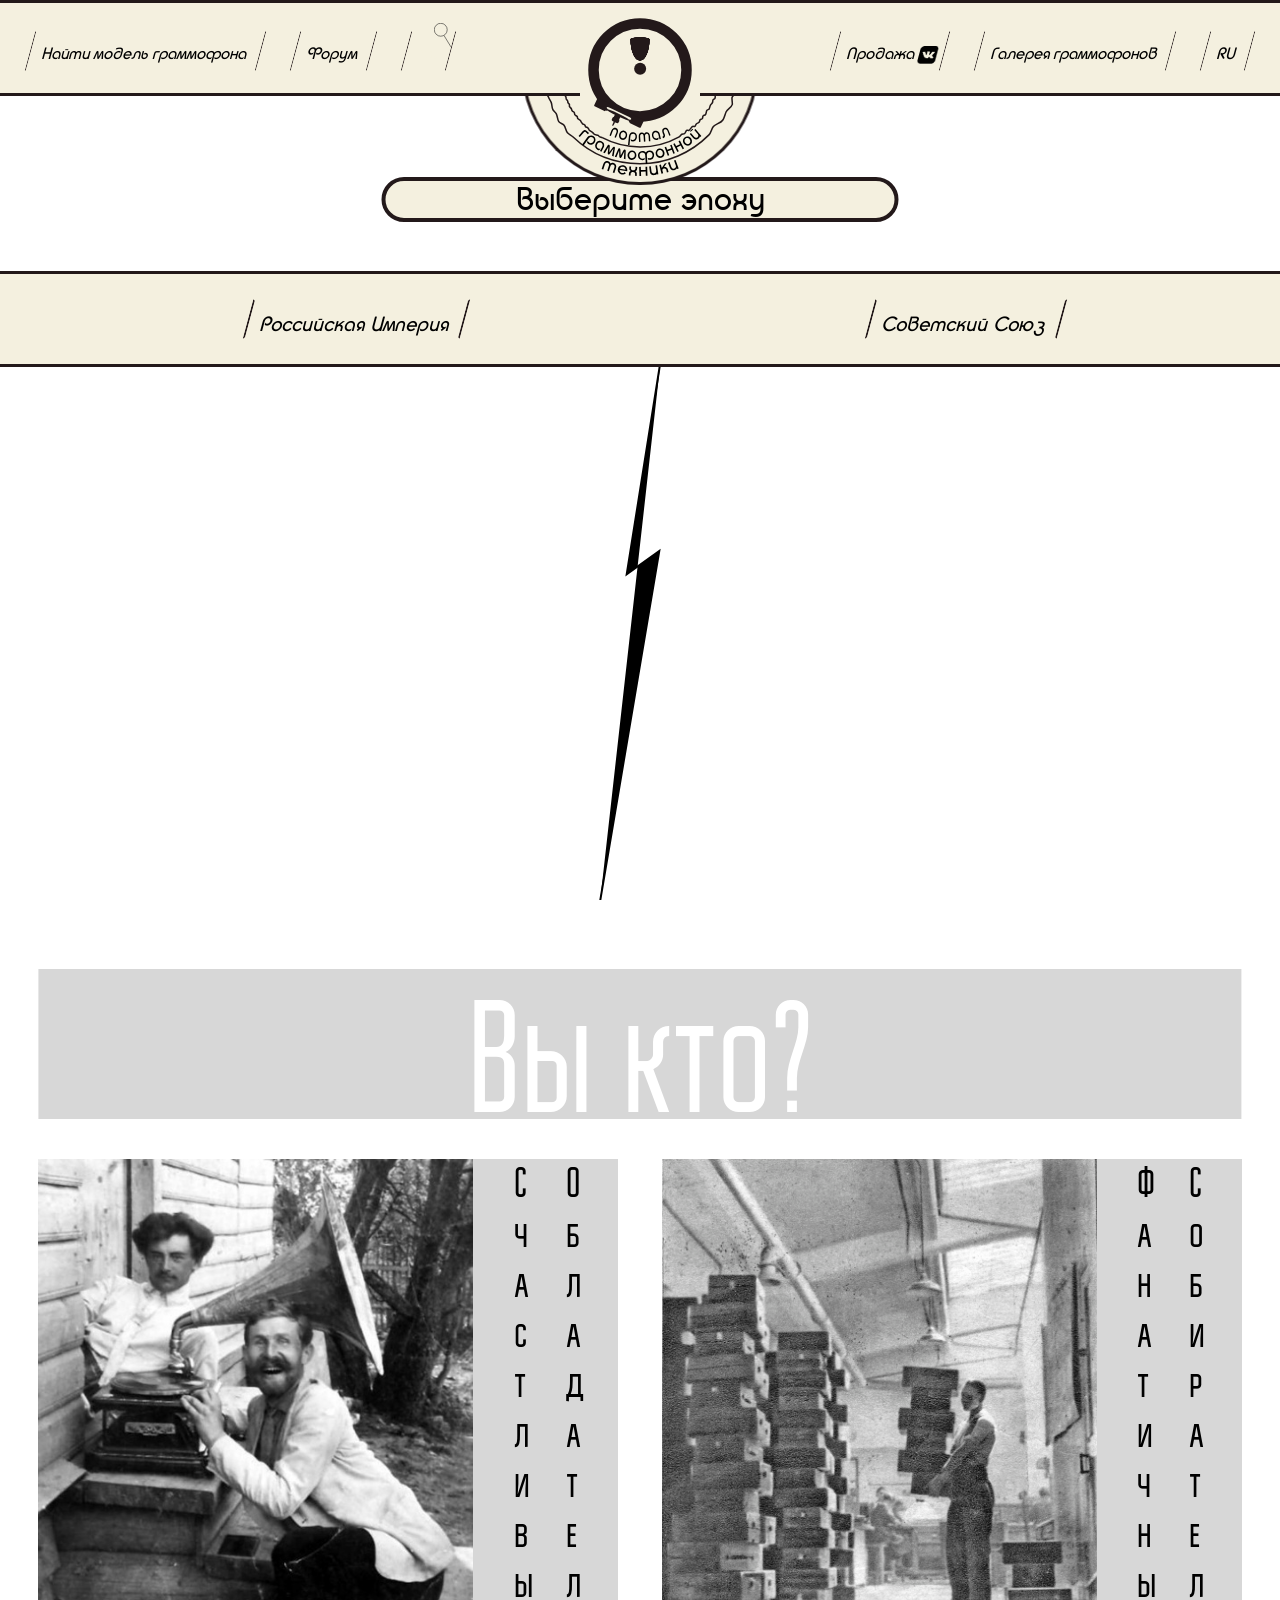
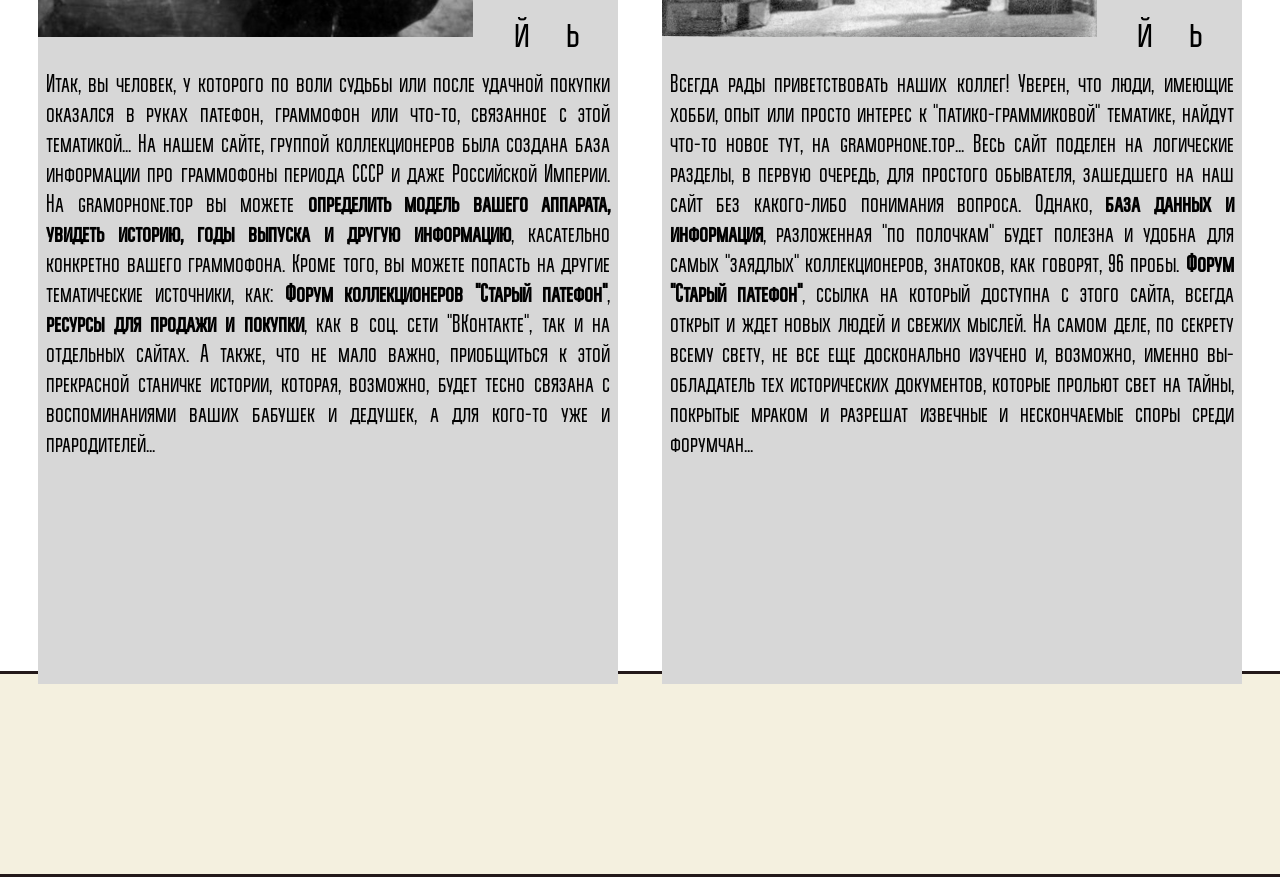
==== index.html @ 4c05b598 "Rename siteindex.html to index.html" ====
<!DOCTYPE html>
<html lang="en">

<head>
    <link rel="stylesheet" href="sitestyle.css">
    <link rel="stylesheet" href="css/lightslider.css" />
    <meta charset="UTF-8">
    <meta name="google" value="notranslate">
    <title>gramophone.top</title>
    <script src="https://ajax.googleapis.com/ajax/libs/jquery/1.11.0/jquery.min.js"></script>
    <script src="js/lightslider.js"></script>
    <script src="js/script.js"></script>

</head>

<body>
    <header>
        <!--	Хеадэр (блок с кнопками)-->
        <div class="header">
            <img class="nadpis" src="img/text.svg" alt="">
            <p class="buttons1">
                <button class="btn trans">Найти модель граммофона</button>
                <button class="btn trans" onclick="window.location='http://oldpatefon.profiforum.ru'">Форум</button>
                <button class="btn trans nada">Ъъ <img src="img/loopa.svg" class="loopa" alt=""></button>
            </p>
            <p class="buttons2">
                <button class="btn trans" onclick="window.location='https://vk.com/patefon_grammofon'">Продажа <img src="img/vk-com.png" class="vk" alt=""> </button>
                <button class="btn trans">Галерея граммофонов</button>
                <button class="btn trans lang">RU</button>
            </p>
            <!--logogo (блок элементов анимации мембраны в хеадэре)		-->
            <div class="logogo">
                <div class="q"></div>
                <div class="w"></div>
                <div class="e"></div>
                <div class="r"></div>
                <div class="t"></div>
                <div class="y"></div>
                <div class="u"></div>
                <div class="ushki1"></div>
                <div class="ushki2"></div>
                <div class="space"></div>
                <div class="povod1"></div>
                <div class="povod2"></div>
                <div class="povod3"></div>
                <div class="needle"></div>
                <div class="vint1"></div>
                <div class="vint2"></div>
                <div class="center"></div>
                <div class="border"></div>
            </div>

            <div class="half-circle">
            </div>
            <div class="spaceq">
            </div>
            <div class="spacew">
            </div>
            <div class="spacee">
            </div>

        </div>
    </header>
    <!--Слайдер-->
    <div class="slider">
        <ul id="lightSlider">
            <li>
                <div class="myslide">
                    <img class="fotka" src="img/boy.jpg" alt="">
                </div>
            </li>
            <li>
                <div class="myslide">
                    <img class="fotka" src="img/workers.jpg" alt="">
                </div>
            </li>
            <li>
                <div class="myslide">
                    <img class="fotka" src="img/guys.jpg" alt="">
                </div>
            </li>

            <li>
                <div class="myslide">
                    <img class="fotka" src="img/soldiers.jpg" alt="">
                </div>
            </li>
            <!--  <li>
            <div class="myslide">
              <img class="fotka" src="" alt="">
            </div>  
          </li> -->
        </ul>
    </div>
    <!--epoha (блок выбора РИЯ или СССР)-->
    <div class="epoha">Выберите эпоху</div>

    <p class="panel">
        <div class="fon"></div>
        <button class="btn vremya ria">Российская Империя</button>
        <img src="img/ruea.svg" alt="" class="rusempire">
        <img src="img/ruempb.svg" alt="" class="rusafter">
        <button class="btn vremya ussr">Советский Союз</button>
        <img src="img/ussr.svg" alt="" class="ussrussia">
        <img src="img/ussrarr.svg" alt="" class="ussserp">
    </p>
    <img class="vubor" src="img/choise.jpg" alt="">
    <img src="img/lightning.svg" alt="" class="light">

    <div class="who">Вы кто?</div>
    <span class="lub">
        <img src="img/lubitel.jpg" alt="" class="lover">
        <div class="tx">
            О б л а д а т е л ь
        </div>
        <div class="tx">
            С ч а с т л и в ы й
        </div>
        <span class="info">
            Итак, вы человек, у которого по воли судьбы или после удачной покупки оказался в руках патефон, граммофон или что-то, связанное с этой тематикой... На нашем сайте, группой коллекционеров была создана база информации про граммофоны периода СССР и даже Российской Империи. На gramophone.top вы можете <b>определить модель вашего аппарата, увидеть историю, годы выпуска и другую информацию</b>, касательно конкретно вашего граммофона. Кроме того, вы можете попасть на другие тематические источники, как: <b>Форум коллекционеров "Старый патефон"</b>, <b>ресурсы для продажи и покупки</b>, как в соц. сети "ВКонтакте", так и на отдельных сайтах. А также, что не мало важно, приобщиться к этой прекрасной станичке истории, которая, возможно, будет тесно связана с воспоминаниями ваших бабушек и дедушек, а для кого-то уже и прародителей...
        </span>
    </span>
    <span class="col">
        <img src="img/collectioner.jpg" alt="" class="colec">
        <div class="tx">
            С о б и р а т е л ь
        </div>
        <div class="tx">
            Ф а н а т и ч н ы й
        </div>
        <span class="info">
            Всегда рады приветствовать наших коллег! Уверен, что люди, имеющие хобби, опыт или просто интерес к "патико-граммиковой" тематике, найдут что-то новое тут, на gramophone.top... Весь сайт поделен на логические разделы, в первую очередь, для простого обывателя, зашедшего на наш сайт без какого-либо понимания вопроса. Однако, <b>база данных и информация</b>, разложенная "по полочкам" будет полезна и удобна для самых "заядлых" коллекционеров, знатоков, как говорят, 96 пробы. <b>Форум "Старый патефон"</b>, ссылка на который доступна с этого сайта, всегда открыт и ждет новых людей и свежих мыслей. На самом деле, по секрету всему свету, не все еще досконально изучено и, возможно, именно вы-обладатель тех исторических документов, которые прольют свет на тайны, покрытые мраком и разрешат извечные и нескончаемые споры среди форумчан...
        </span>
    </span>
    <div class="footer"></div>

</html>
---- sitestyle.css ----
/*#64847B*/
@font-face {
    font-family: taurus;
    src: url("fonts/8299.ttf") format("truetype");
    font-style: normal;
    font-weight: normal;
}

@font-face {
    font-family: bravo;
    src: url("fonts/bravosc.otf") format("truetype");
    font-style: normal;
    font-weight: normal;
}

* header * {
    position: absolute;
    margin: 0;
    padding: 0;
    outline: 0 !important;
}

body {
    margin: 0;
    padding: 0;
    height: auto;
    box-sizing: content-box;
}

/*Слайдер*/
#lightSlider {
    margin-top: 0px;
}

.fotka {
    width: 100%;
}

/*Хеадэр*/
.header {
    height: 90px;
    width: 100%;
    background-color: #F4F0DF;
    border-top: 3px solid #23191A;
    border-bottom: 3px solid #23191A;
    position: relative;
    z-index: 3000;
}

.logogo {
    top: 210px;
    left: 50%;
    z-index: 9;
    -webkit-transform: scale(0.15) translateY(-1194px);
    transform: scale(0.15) translateY(-1194px);
}

/*Запасной вариант стилей logogo с применением zoom. В данный момент zoom не поддерживается в некоторых актуальных и релевантных браузерах*/
/*.logogo{
	zoom:0.15;	
	top: 210px;
    left: 50%;
	z-index: 9;
	-webkit-transform: translateX(-50%);
	        transform: translateX(-50%);	
}*/
.line {
    width: 100%;
    height: 1px;
    background-color: #CECBC0;
    margin-top: 60px;
}

.buttons {
    margin-left: 40%;
    display: inline-block;
    position: relative;
}

.half-circle {
    width: 231px;
    height: 115px;
    top: 63.5px;
    left: 50%;
    -webkit-transform: rotate(180deg) translateX(50%);
    transform: rotate(180deg) translateX(50%);
    background-color: #F4F0DF;
    border-top-left-radius: 180px;
    border-top-right-radius: 180px;
    border: 3px solid #23191A;
    border-bottom: 0;
    z-index: 1;
}

.spacew {
    height: 3px;
    width: 100%;
    top: 90px;
    left: 50%;
    background-color: #23191A;
    -webkit-transform: translateX(-50%);
    transform: translateX(-50%);
    z-index: 5;
}

.spaceq {
    height: 87px;
    width: 250px;
    top: 3px;
    left: 50%;
    background-color: #F4F0DF;
    -webkit-transform: translateX(-50%);
    transform: translateX(-50%);
    z-index: 7;
}

.spacee {
    height: 101px;
    width: 120px;
    top: 3px;
    left: 50%;
    background-color: #F4F0DF;
    -webkit-transform: translateX(-50%);
    transform: translateX(-50%);
    z-index: 8;
}

.nadpis {
    margin-left: 50%;
    -webkit-transform: translateX(-50%);
    transform: translateX(-50%);
    width: 1300px;
    top: 6px;
    z-index: 6;
    pointer-events: none;
}

/*Кнопки*/
.btn {
    font-family: taurus;
    font-size: 12pt;
    position: relative;
    display: inline-block;
    height: 40px;
    margin-top: 28px;
    margin-left: 30px;
    background-color: transparent;
    border-radius: 1px;
    border: 1px solid;
    border-bottom-color: #F4F0DF;
    border-top-color: #F4F0DF;
    border-right-color: #23191A;
    border-left-color: #23191A;
    -webkit-transform: skew(-15deg);
    transform: skew(-15deg);
    padding: 12px;
    z-index: 20;
    cursor: pointer;
    transition: all 400ms cubic-bezier(0.77, 0, 0.175, 1);
}

.btn:hover {
    border-right-color: #F4F0DF;
    border-left-color: #F4F0DF;
}

.btn:before,
.btn:after {
    content: '';
    position: absolute;
    transition: inherit;
}

.btn:before {
    top: 0;
    left: 50%;
    height: 100%;
    width: 0;
    border: 1px solid #23191A;
    border-left: 0;
    border-right: 0;
}

.btn:hover:before {
    left: 0;
    width: 100%;
}

.buttons2 {
    position: absolute;
    right: 0;
    margin-right: 30px;
}

.vk {
    height: 18px;
    width: 18px;
    vertical-align: middle;
    position: relative;
    margin-left: 0px;
    margin-right: -6px;
}

.loopa {
    height: 24px;
    width: 18px;
    -webkit-transform: skew(15deg) translateX(-5.5px) translateY(-12px);
    transform: skew(15deg) translateX(-5.5px) translateY(-12px);
    margin-top: -9px;
}

.nada {
    color: #F4F0DF;
}

/*Выбор эпохи*/
.fon {
    pointer-events: none;
    position: absolute;
    margin-top: -6px;
    width: 100%;
    height: 90px;
    background-color: #F4F0DF;
    border-top: 3px solid #23191A;
    border-bottom: 3px solid #23191A;
}

.vremya {
    position: absolute;
    margin-top: 22px;
    font-size: 15pt;
    border: 2px solid;
    border-bottom-color: #F4F0DF;
    border-top-color: #F4F0DF;
    border-right-color: #23191A;
    border-left-color: #23191A;
}

.vremya:before {
    top: 0;
    left: 50%;
    height: 100%;
    width: 0;
    border: 2px solid #23191A;
    border-left: 0;
    border-right: 0;
}

.panel {
    margin-top: 140px;
}

.ria {
    left: 17%;
    float: left;
}

.ria:hover ~ .rusempire {
    opacity: 1;
}

.ria:hover ~ .rusafter {
    transition-delay: 0.6s;
    opacity: 1;
    filter: brightness(110%) ease-in-out;
}

.ussr:hover ~ .ussrussia {
    opacity: 1;
}

.ussr:hover ~ .ussserp {
    transition-delay: 0.6s;
    opacity: 1;
}

.ussr {
    float: right;
    right: 17%;
}

.rusempire {
    pointer-events: none;
    transition: 0.3s ease-in-out;
    margin-left: -2px;
    margin-right: auto;
    width: 51.7%;
    position: absolute;
    opacity: 0;
    z-index: 10;
    margin-top: 90px;
}

.rusafter {
    pointer-events: none;
    transition: 0.6s ease-in-out;
    margin-left: -4px;
    margin-right: auto;
    width: 51.7%;
    position: absolute;
    opacity: 0;
    z-index: 20;
    margin-top: 90px;
    filter: brightness(100%);
}

.ussrussia {
    pointer-events: none;
    transition: 0.3s ease-in-out;
    float: right;
    margin-left: auto;
    width: 53.2%;
    position: relative;
    opacity: 0;
    z-index: 10;
    margin-top: 90px;
}

.ussserp {
    pointer-events: none;
    transition: 0.6s ease-in-out;
    float: right;
    right: 4.2px;
    margin-left: auto;
    width: 53.2%;
    position: relative;
    opacity: 0;
    z-index: 20;
    margin-top: -41.7%;
}

.epoha {
    position: absolute;
    margin-top: 40px;
    border: 4px solid #23191A;
    border-radius: 50px;
    padding-left: 130px;
    padding-right: 130px;
    font-family: taurus;
    font-size: 24pt;
    background-color: #F4F0DF;
    left: 50%;
    -webkit-transform: translateX(-50%);
    transform: translateX(-50%);
}

.vubor {
    pointer-events: none;
    margin-top: 90px;
    width: 100%;
    position: absolute;
}

.light {
    pointer-events: none;
    z-index: 100;
    margin-top: 90px;
    position: absolute;
    width: 100%;
}

/*Текстовый блок (Вы кто?)*/
.who {
    z-index: 1;
    margin-top: 65%;
    color: white;
    font-family: bravo;
    font-size: 120pt;
    text-align: center !important;
    left: 50%;
    background: #D7D7D7;
    height: 150px;
    width: 94%;
    position: relative;
    -webkit-transform: translateX(-50%);
    transform: translateX(-50%);
}

.lub {
    background: #D7D7D7;
    height: 125%;
    width: 45.3%;
    position: absolute;
    margin-top: 40px;
    margin-left: 3%;
    z-index: 1;
}

.col {
    margin-left: auto;
    float: right;
    background: #D7D7D7;
    height: 125%;
    width: 45.3%;
    position: absolute;
    margin-top: 40px;
    right: 3%;
    z-index: 1;
}

.lover {
    width: 75%;
    position: absolute;
}

.colec {
    width: 75%;
    position: absolute;
}

.tx {
    position: relative;
    font-size: 3.36vw;
    font-family: bravo;
    width: 0.5em;
    float: right;
    margin-right: 5.3%;
}


.block {
    position: relative;
}

.info {
    margin-top: 88%;
    font-size: 2vw;
    font-family: bravo;
    position: absolute;
    text-align: justify;
    margin-left: 8px;
    margin-right: 8px;
}

.footer {
    position: absolute;
    margin-top: 90%;
    width: 100%;
    height: 200px;
    background-color: #F4F0DF;
    border-top: 3px solid #23191A;
    border-bottom: 3px solid #23191A;
}

/*Анимация и стили logogo*/
.center {
    background-color: #23191A;
    border-radius: 100%;
    -webkit-transform: translate(-38.3px, 194.2px);
    transform: translate(-38.3px, 194.2px);
    height: 80.2px;
    width: 80.2px;
    -webkit-transform: translate(-39px, 192.5px);
    transform: translate(-39px, 192.5px);
}

.border {
    border-radius: 100%;
    background-color: #F4F0DF;
    border: 40px solid #23191A;
    z-index: -1;
    -webkit-transform: translate(-345px, -105px);
    transform: translate(-345px, -105px);
    width: 550px;
    height: 550px;
    border-width: 70px;
}

.ushki1 {
    -webkit-transform: rotate(25.714deg);
    transform: rotate(25.714deg);
    background-color: #23191A;
    width: 100px;
    margin-top: 445px;
    margin-left: -300px;
    border-radius: 10%;
    border-top-left-radius: 0%;
    height: 60px;
}

.ushki2 {
    -webkit-transform: rotate(25.714deg);
    transform: rotate(25.714deg);
    background-color: #23191A;
    width: 100px;
    margin-top: 550px;
    margin-left: -80px;
    border-radius: 10%;
    border-top-right-radius: 0%;
    height: 60px;
}

.vint1 {
    background-color: #23191A;
    width: 50px;
    height: 20px;
    border-radius: 40%;
    -webkit-transform: translate(-264px, 486px) rotate(25.714deg);
    transform: translate(-264px, 486px) rotate(25.714deg);
}

.vint2 {
    background-color: #23191A;
    width: 50px;
    height: 20px;
    border-radius: 40%;
    -webkit-transform: translate(-77px, 576px) rotate(25.714deg);
    transform: translate(-77px, 576px) rotate(25.714deg);
}

.povod1 {
    background-color: #23191A;
    width: 175px;
    height: 18px;
    margin-top: 530.5px;
    margin-left: -234px;
    border-radius: 70%;
    -webkit-transform: scale(1) rotate(25.714deg);
    transform: scale(1) rotate(25.714deg);
}

.povod2 {
    background-color: #23191A;
    width: 40px;
    height: 40px;
    margin-top: 540px;
    margin-left: -176px;
    border-radius: 30%;
    -webkit-transform: scale(1) rotate(25.714deg);
    transform: scale(1) rotate(25.714deg);
    border-top-left-radius: 0%;
    border-top-right-radius: 0%;
}

.povod3 {
    background-color: #23191A;
    width: 50px;
    height: 30px;
    margin-top: 560px;
    margin-left: -188.5px;
    border-radius: 30%;
    -webkit-transform: scale(1) rotate(25.714deg);
    transform: scale(1) rotate(25.714deg);
}

.needle {
    background-color: #23191A;
    width: 10px;
    height: 40px;
    margin-top: 576px;
    margin-left: -180px;
    border-radius: 50%;
    -webkit-transform: scale(1) rotate(25.714deg);
    transform: scale(1) rotate(25.714deg);
}

.space {
    background-color: #F4F0DF;
    -webkit-transform: rotate(25.714deg);
    transform: rotate(25.714deg);
    width: 180px;
    height: 60px;
    margin-top: 520px;
    margin-left: -240px;
    border-radius: 10%;
}

.q {
    height: 154.35px;
    width: 126.522px;
    margin-left: -63.261px;
    margin-top: 23px;
    background-color: #23191A;
    border-radius: 50% 50% 50% 50% / 8% 8% 92% 92%;
    -webkit-transform-origin: 50% 140%;
    transform-origin: 50% 140%;
    -webkit-animation: rotq 10s infinite alternate;
    animation: rotq 10s infinite alternate;
}

.w {
    height: 154.35px;
    width: 126.522px;
    margin-left: -63.261px;
    margin-top: 23px;
    background-color: #23191A;
    border-radius: 50% 50% 50% 50% / 8% 8% 92% 92%;
    -webkit-transform-origin: 50% 140%;
    transform-origin: 50% 140%;
    -webkit-animation: rotw 10s infinite alternate;
    animation: rotw 10s infinite alternate;
}

.e {
    height: 154.35px;
    width: 126.522px;
    margin-left: -63.261px;
    margin-top: 23px;
    background-color: #23191A;
    border-radius: 50% 50% 50% 50% / 8% 8% 92% 92%;
    -webkit-transform-origin: 50% 140%;
    transform-origin: 50% 140%;
    -webkit-animation: rote 10s infinite alternate;
    animation: rote 10s infinite alternate;
}

.r {
    height: 154.35px;
    width: 126.522px;
    margin-left: -63.261px;
    margin-top: 23px;
    background-color: #23191A;
    border-radius: 50% 50% 50% 50% / 8% 8% 92% 92%;
    -webkit-transform-origin: 50% 140%;
    transform-origin: 50% 140%;
    -webkit-animation: rotr 10s infinite alternate;
    animation: rotr 10s infinite alternate;
}

.t {
    height: 154.35px;
    width: 126.522px;
    margin-left: -63.261px;
    margin-top: 23px;
    background-color: #23191A;
    border-radius: 50% 50% 50% 50% / 8% 8% 92% 92%;
    -webkit-transform-origin: 50% 140%;
    transform-origin: 50% 140%;
    -webkit-animation: rott 10s infinite alternate;
    animation: rott 10s infinite alternate;
}

.y {
    height: 154.35px;
    width: 126.522px;
    margin-left: -63.261px;
    margin-top: 23px;
    background-color: #23191A;
    border-radius: 50% 50% 50% 50% / 8% 8% 92% 92%;
    -webkit-transform-origin: 50% 140%;
    transform-origin: 50% 140%;
    -webkit-animation: roty 10s infinite alternate;
    animation: roty 10s infinite alternate;
}

.u {
    height: 154.35px;
    width: 126.522px;
    margin-left: -63.261px;
    margin-top: 23px;
    background-color: #23191A;
    border-radius: 50% 50% 50% 50% / 8% 8% 92% 92%;
    -webkit-transform-origin: 50% 140%;
    transform-origin: 50% 140%;
    -webkit-animation: rotu 10s infinite alternate;
    animation: rotu 10s infinite alternate;
}

@-webkit-keyframes rotq {
    0% {
        -webkit-transform: rotate(0deg);
        transform: rotate(0deg);
    }

    68% {
        -webkit-transform: rotate(0deg);
        transform: rotate(0deg);
    }

    90% {
        -webkit-transform: rotate(668.564deg);
        transform: rotate(668.564deg);
    }

    100% {
        -webkit-transform: rotate(668.564deg);
        transform: rotate(668.564deg);
    }

}

@keyframes rotq {
    0% {
        -webkit-transform: rotate(0deg);
        transform: rotate(0deg);
    }

    68% {
        -webkit-transform: rotate(0deg);
        transform: rotate(0deg);
    }

    90% {
        -webkit-transform: rotate(668.564deg);
        transform: rotate(668.564deg);
    }

    100% {
        -webkit-transform: rotate(668.564deg);
        transform: rotate(668.564deg);
    }

}

@-webkit-keyframes rotw {
    0% {
        -webkit-transform: rotate(51.428deg);
        transform: rotate(51.428deg);
    }

    68% {
        -webkit-transform: rotate(51.428deg);
        transform: rotate(51.428deg);
    }

    90% {
        -webkit-transform: rotate(719.992deg);
        transform: rotate(719.992deg);
    }

    100% {
        -webkit-transform: rotate(719.992deg);
        transform: rotate(719.992deg);
    }

}

@keyframes rotw {
    0% {
        -webkit-transform: rotate(51.428deg);
        transform: rotate(51.428deg);
    }

    68% {
        -webkit-transform: rotate(51.428deg);
        transform: rotate(51.428deg);
    }

    90% {
        -webkit-transform: rotate(719.992deg);
        transform: rotate(719.992deg);
    }

    100% {
        -webkit-transform: rotate(719.992deg);
        transform: rotate(719.992deg);
    }

}

@-webkit-keyframes rote {
    0% {
        -webkit-transform: rotate(102.856deg);
        transform: rotate(102.856deg);
    }

    68% {
        -webkit-transform: rotate(102.856deg);
        transform: rotate(102.856deg);
    }

    90% {
        -webkit-transform: rotate(771.42deg);
        transform: rotate(771.42deg);
    }

    100% {
        -webkit-transform: rotate(772.42deg);
        transform: rotate(772.42deg);
    }

}

@keyframes rote {
    0% {
        -webkit-transform: rotate(102.856deg);
        transform: rotate(102.856deg);
    }

    68% {
        -webkit-transform: rotate(102.856deg);
        transform: rotate(102.856deg);
    }

    90% {
        -webkit-transform: rotate(771.42deg);
        transform: rotate(771.42deg);
    }

    100% {
        -webkit-transform: rotate(772.42deg);
        transform: rotate(772.42deg);
    }

}

@-webkit-keyframes rotr {
    0% {
        -webkit-transform: rotate(154.284deg);
        transform: rotate(154.284deg);
    }

    68% {
        -webkit-transform: rotate(154.284deg);
        transform: rotate(154.284deg);
    }

    90% {
        -webkit-transform: rotate(822.848deg);
        transform: rotate(822.848deg);
    }

    100% {
        -webkit-transform: rotate(822.848deg);
        transform: rotate(822.848deg);
    }

}

@keyframes rotr {
    0% {
        -webkit-transform: rotate(154.284deg);
        transform: rotate(154.284deg);
    }

    68% {
        -webkit-transform: rotate(154.284deg);
        transform: rotate(154.284deg);
    }

    90% {
        -webkit-transform: rotate(822.848deg);
        transform: rotate(822.848deg);
    }

    100% {
        -webkit-transform: rotate(822.848deg);
        transform: rotate(822.848deg);
    }

}

@-webkit-keyframes rott {
    0% {
        -webkit-transform: rotate(205.712deg);
        transform: rotate(205.712deg);
    }

    68% {
        -webkit-transform: rotate(205.712deg);
        transform: rotate(205.712deg);
    }

    90% {
        -webkit-transform: rotate(874.276deg);
        transform: rotate(874.276deg);
    }

    100% {
        -webkit-transform: rotate(874.276deg);
        transform: rotate(874.276deg);
    }

}

@keyframes rott {
    0% {
        -webkit-transform: rotate(205.712deg);
        transform: rotate(205.712deg);
    }

    68% {
        -webkit-transform: rotate(205.712deg);
        transform: rotate(205.712deg);
    }

    90% {
        -webkit-transform: rotate(874.276deg);
        transform: rotate(874.276deg);
    }

    100% {
        -webkit-transform: rotate(874.276deg);
        transform: rotate(874.276deg);
    }

}

@-webkit-keyframes roty {
    0% {
        -webkit-transform: rotate(257.14deg);
        transform: rotate(257.14deg);
    }

    68% {
        -webkit-transform: rotate(257.14deg);
        transform: rotate(257.14deg);
    }

    90% {
        -webkit-transform: rotate(925.704deg);
        transform: rotate(925.704deg);
    }

    100% {
        -webkit-transform: rotate(925.704deg);
        transform: rotate(925.704deg);
    }

}

@keyframes roty {
    0% {
        -webkit-transform: rotate(257.14deg);
        transform: rotate(257.14deg);
    }

    68% {
        -webkit-transform: rotate(257.14deg);
        transform: rotate(257.14deg);
    }

    90% {
        -webkit-transform: rotate(925.704deg);
        transform: rotate(925.704deg);
    }

    100% {
        -webkit-transform: rotate(925.704deg);
        transform: rotate(925.704deg);
    }

}

@-webkit-keyframes rotu {
    0% {
        -webkit-transform: rotate(308.568deg);
        transform: rotate(308.568deg);
    }

    68% {
        -webkit-transform: rotate(308.568deg);
        transform: rotate(308.568deg);
    }

    90% {
        -webkit-transform: rotate(977.132deg);
        transform: rotate(977.132deg);
    }

    100% {
        -webkit-transform: rotate(977.132deg);
        transform: rotate(977.132deg);
    }

}

@keyframes rotu {
    0% {
        -webkit-transform: rotate(308.568deg);
        transform: rotate(308.568deg);
    }

    68% {
        -webkit-transform: rotate(308.568deg);
        transform: rotate(308.568deg);
    }

    90% {
        -webkit-transform: rotate(977.132deg);
        transform: rotate(977.132deg);
    }

    100% {
        -webkit-transform: rotate(977.132deg);
        transform: rotate(977.132deg);
    }

}
---- css/lightslider.css ----
/*! lightslider - v1.1.3 - 2015-04-14
* https://github.com/sachinchoolur/lightslider
* Copyright (c) 2015 Sachin N; Licensed MIT */
/** /!!! core css Should not edit !!!/**/ 

.lSSlideOuter {
    overflow: hidden;
    -webkit-touch-callout: none;
    -webkit-user-select: none;
    -khtml-user-select: none;
    -moz-user-select: none;
    -ms-user-select: none;
    user-select: none
}
.lightSlider:before, .lightSlider:after {
    content: " ";
    display: table;
}
.lightSlider {
    overflow: hidden;
    margin: 0;
}
.lSSlideWrapper {
    max-width: 100%;
    overflow: hidden;
    position: relative;
}
.lSSlideWrapper > .lightSlider:after {
    clear: both;
}
.lSSlideWrapper .lSSlide {
    -webkit-transform: translate(0px, 0px);
    -ms-transform: translate(0px, 0px);
    transform: translate(0px, 0px);
    -webkit-transition: all 1s;
    -webkit-transition-property: -webkit-transform,height;
    -moz-transition-property: -moz-transform,height;
    transition-property: transform,height;
    -webkit-transition-duration: inherit !important;
    transition-duration: inherit !important;
    -webkit-transition-timing-function: inherit !important;
    transition-timing-function: inherit !important;
}
.lSSlideWrapper .lSFade {
    position: relative;
}
.lSSlideWrapper .lSFade > * {
    position: absolute !important;
    top: 0;
    left: 0;
    z-index: 9;
    margin-right: 0;
    width: 100%;
}
.lSSlideWrapper.usingCss .lSFade > * {
    opacity: 0;
    -webkit-transition-delay: 0s;
    transition-delay: 0s;
    -webkit-transition-duration: inherit !important;
    transition-duration: inherit !important;
    -webkit-transition-property: opacity;
    transition-property: opacity;
    -webkit-transition-timing-function: inherit !important;
    transition-timing-function: inherit !important;
}
.lSSlideWrapper .lSFade > *.active {
    z-index: 10;
}
.lSSlideWrapper.usingCss .lSFade > *.active {
    opacity: 1;
}
/** /!!! End of core css Should not edit !!!/**/

/* Pager */
.lSSlideOuter .lSPager.lSpg {
    margin: 10px 0 0;
    padding: 0;
    text-align: center;
}
.lSSlideOuter .lSPager.lSpg > li {
    cursor: pointer;
    display: inline-block;
    padding: 0 5px;
}
.lSSlideOuter .lSPager.lSpg > li a {
    background-color: #222222;
    border-radius: 30px;
    display: inline-block;
    height: 8px;
    overflow: hidden;
    text-indent: -999em;
    width: 8px;
    position: relative;
    z-index: 99;
    -webkit-transition: all 0.5s linear 0s;
    transition: all 0.5s linear 0s;
}
.lSSlideOuter .lSPager.lSpg > li:hover a, .lSSlideOuter .lSPager.lSpg > li.active a {
    background-color: #428bca;
}
.lSSlideOuter .media {
    opacity: 0.8;
}
.lSSlideOuter .media.active {
    opacity: 1;
}
/* End of pager */

/** Gallery */
.lSSlideOuter .lSPager.lSGallery {
    list-style: none outside none;
    padding-left: 0;
    margin: 0;
    overflow: hidden;
    transform: translate3d(0px, 0px, 0px);
    -moz-transform: translate3d(0px, 0px, 0px);
    -ms-transform: translate3d(0px, 0px, 0px);
    -webkit-transform: translate3d(0px, 0px, 0px);
    -o-transform: translate3d(0px, 0px, 0px);
    -webkit-transition-property: -webkit-transform;
    -moz-transition-property: -moz-transform;
    -webkit-touch-callout: none;
    -webkit-user-select: none;
    -khtml-user-select: none;
    -moz-user-select: none;
    -ms-user-select: none;
    user-select: none;
}
.lSSlideOuter .lSPager.lSGallery li {
    overflow: hidden;
    -webkit-transition: border-radius 0.12s linear 0s 0.35s linear 0s;
    transition: border-radius 0.12s linear 0s 0.35s linear 0s;
}
.lSSlideOuter .lSPager.lSGallery li.active, .lSSlideOuter .lSPager.lSGallery li:hover {
    border-radius: 5px;
}
.lSSlideOuter .lSPager.lSGallery img {
    display: block;
    height: auto;
    max-width: 100%;
}
.lSSlideOuter .lSPager.lSGallery:before, .lSSlideOuter .lSPager.lSGallery:after {
    content: " ";
    display: table;
}
.lSSlideOuter .lSPager.lSGallery:after {
    clear: both;
}
/* End of Gallery*/

/* slider actions */
.lSAction > a {
    width: 64px;
    display: block;
    top: 54%;
    height: 64px;
    background-image: url('../buttons/controlsx.png');
    cursor: pointer;
    position: absolute;
    z-index: 99;
    margin-top: -16px;
    opacity: 0.5;
    -webkit-transition: opacity 0.35s linear 0s;
    transition: opacity 0.35s linear 0s;
}
.lSAction > a:hover {
    opacity: 1;
}
.lSAction > .lSPrev {
    top: 46%;
    background-position: 0 0;
    left: 20px;
}
.lSAction > .lSNext {
    top: 46%;
    background-position: -66px 0;
    right: 20px;
}
.lSAction > a.disabled {
    pointer-events: none;
}
.cS-hidden {
    height: 1px;
    opacity: 0;
    filter: alpha(opacity=0);
    overflow: hidden;
}


/* vertical */
.lSSlideOuter.vertical {
    position: relative;
}
.lSSlideOuter.vertical.noPager {
    padding-right: 0px !important;
}
.lSSlideOuter.vertical .lSGallery {
    position: absolute !important;
    right: 0;
    top: 0;
}
.lSSlideOuter.vertical .lightSlider > * {
    width: 100% !important;
    max-width: none !important;
}

/* vertical controlls */
.lSSlideOuter.vertical .lSAction > a {
    left: 50%;
    margin-left: -14px;
    margin-top: 0;
}
.lSSlideOuter.vertical .lSAction > .lSNext {
    background-position: 31px -31px;
    bottom: 10px;
    top: auto;
}
.lSSlideOuter.vertical .lSAction > .lSPrev {
    background-position: 0 -31px;
    bottom: auto;
    top: 10px;
}
/* vertical */


/* Rtl */
.lSSlideOuter.lSrtl {
    direction: rtl;
}
.lSSlideOuter .lightSlider, .lSSlideOuter .lSPager {
    padding-left: 0;
    list-style: none outside none;
}
.lSSlideOuter.lSrtl .lightSlider, .lSSlideOuter.lSrtl .lSPager {
    padding-right: 0;
}
.lSSlideOuter .lightSlider > *,  .lSSlideOuter .lSGallery li {
    float: left;
}
.lSSlideOuter.lSrtl .lightSlider > *,  .lSSlideOuter.lSrtl .lSGallery li {
    float: right !important;
}
/* Rtl */

@-webkit-keyframes rightEnd {
    0% {
        left: 0;
    }

    50% {
        left: -15px;
    }

    100% {
        left: 0;
    }
}
@keyframes rightEnd {
    0% {
        left: 0;
    }

    50% {
        left: -15px;
    }

    100% {
        left: 0;
    }
}
@-webkit-keyframes topEnd {
    0% {
        top: 0;
    }

    50% {
        top: -15px;
    }

    100% {
        top: 0;
    }
}
@keyframes topEnd {
    0% {
        top: 0;
    }

    50% {
        top: -15px;
    }

    100% {
        top: 0;
    }
}
@-webkit-keyframes leftEnd {
    0% {
        left: 0;
    }

    50% {
        left: 15px;
    }

    100% {
        left: 0;
    }
}
@keyframes leftEnd {
    0% {
        left: 0;
    }

    50% {
        left: 15px;
    }

    100% {
        left: 0;
    }
}
@-webkit-keyframes bottomEnd {
    0% {
        bottom: 0;
    }

    50% {
        bottom: -15px;
    }

    100% {
        bottom: 0;
    }
}
@keyframes bottomEnd {
    0% {
        bottom: 0;
    }

    50% {
        bottom: -15px;
    }

    100% {
        bottom: 0;
    }
}
.lSSlideOuter .rightEnd {
    -webkit-animation: rightEnd 0.3s;
    animation: rightEnd 0.3s;
    position: relative;
}
.lSSlideOuter .leftEnd {
    -webkit-animation: leftEnd 0.3s;
    animation: leftEnd 0.3s;
    position: relative;
}
.lSSlideOuter.vertical .rightEnd {
    -webkit-animation: topEnd 0.3s;
    animation: topEnd 0.3s;
    position: relative;
}
.lSSlideOuter.vertical .leftEnd {
    -webkit-animation: bottomEnd 0.3s;
    animation: bottomEnd 0.3s;
    position: relative;
}
.lSSlideOuter.lSrtl .rightEnd {
    -webkit-animation: leftEnd 0.3s;
    animation: leftEnd 0.3s;
    position: relative;
}
.lSSlideOuter.lSrtl .leftEnd {
    -webkit-animation: rightEnd 0.3s;
    animation: rightEnd 0.3s;
    position: relative;
}
/*/  GRab cursor */
.lightSlider.lsGrab > * {
  cursor: -webkit-grab;
  cursor: -moz-grab;
  cursor: -o-grab;
  cursor: -ms-grab;
  cursor: grab;
}
.lightSlider.lsGrabbing > * {
  cursor: move;
  cursor: -webkit-grabbing;
  cursor: -moz-grabbing;
  cursor: -o-grabbing;
  cursor: -ms-grabbing;
  cursor: grabbing;
}
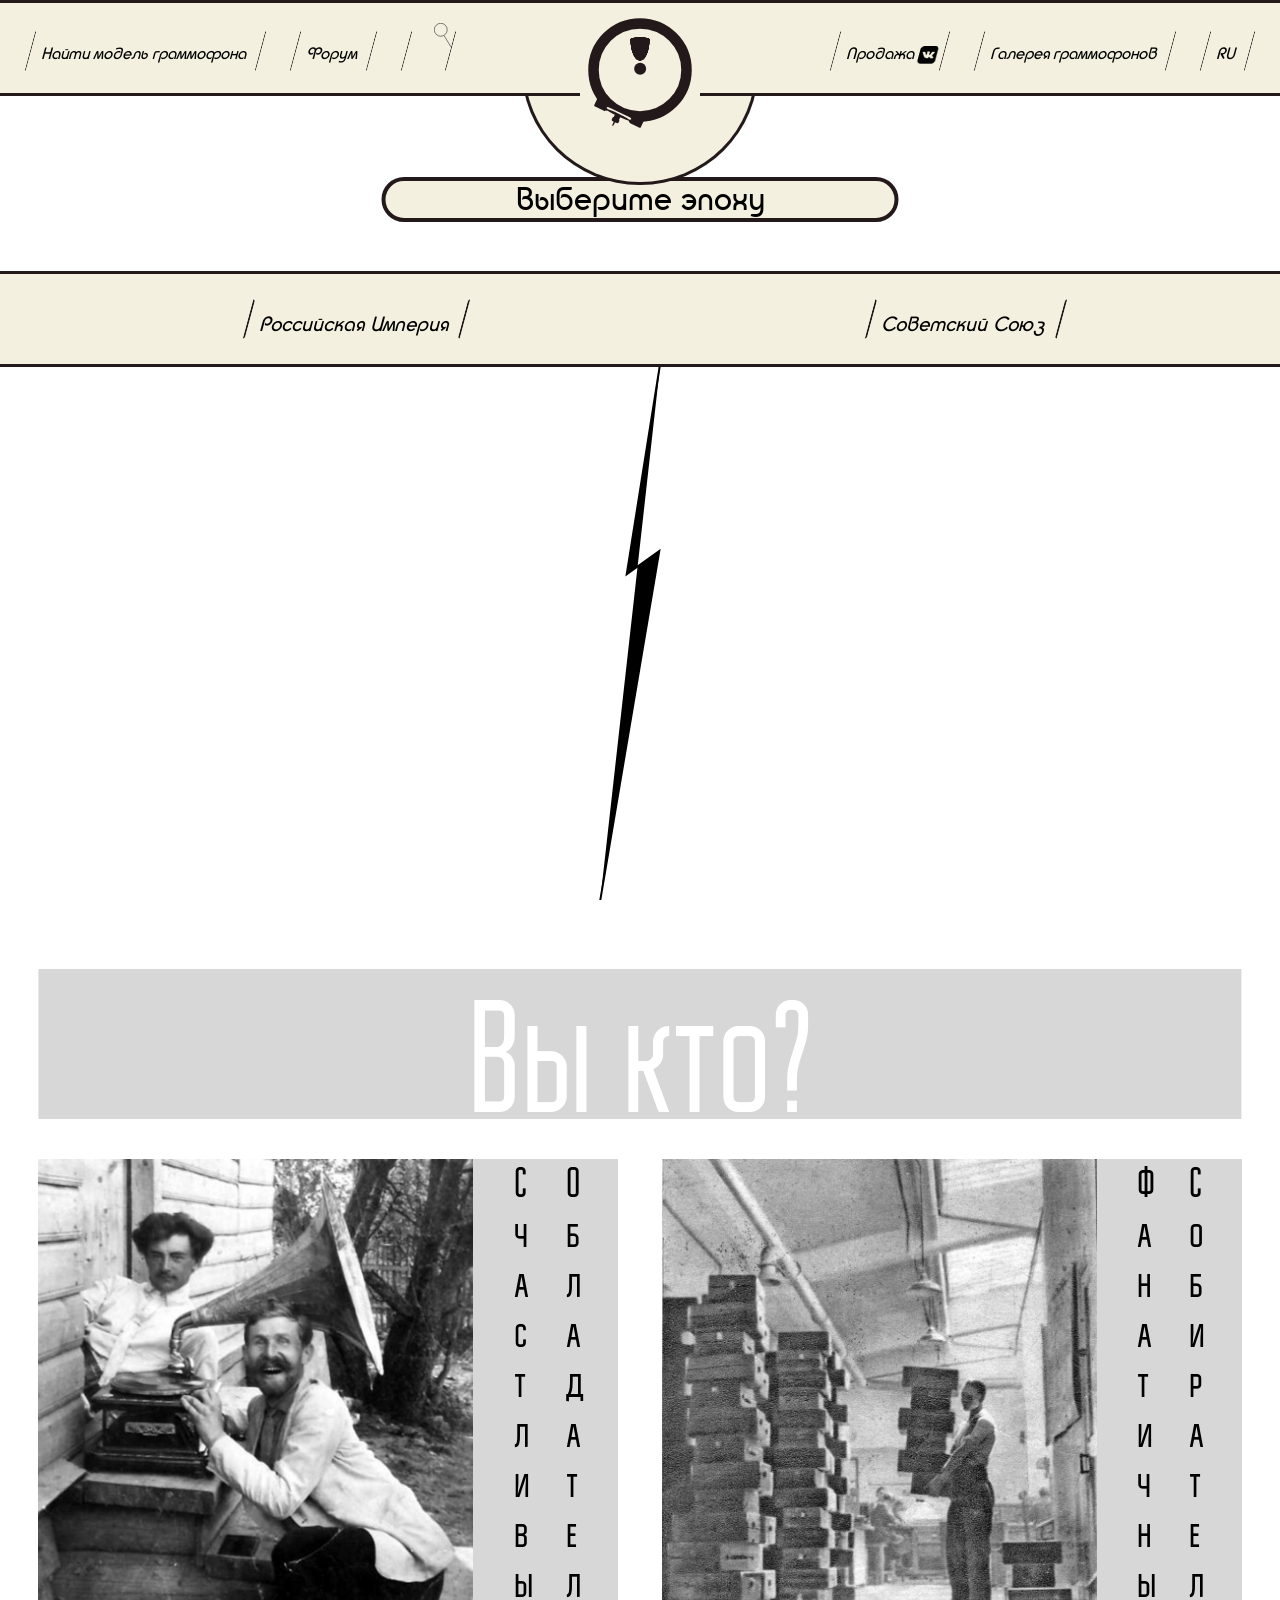
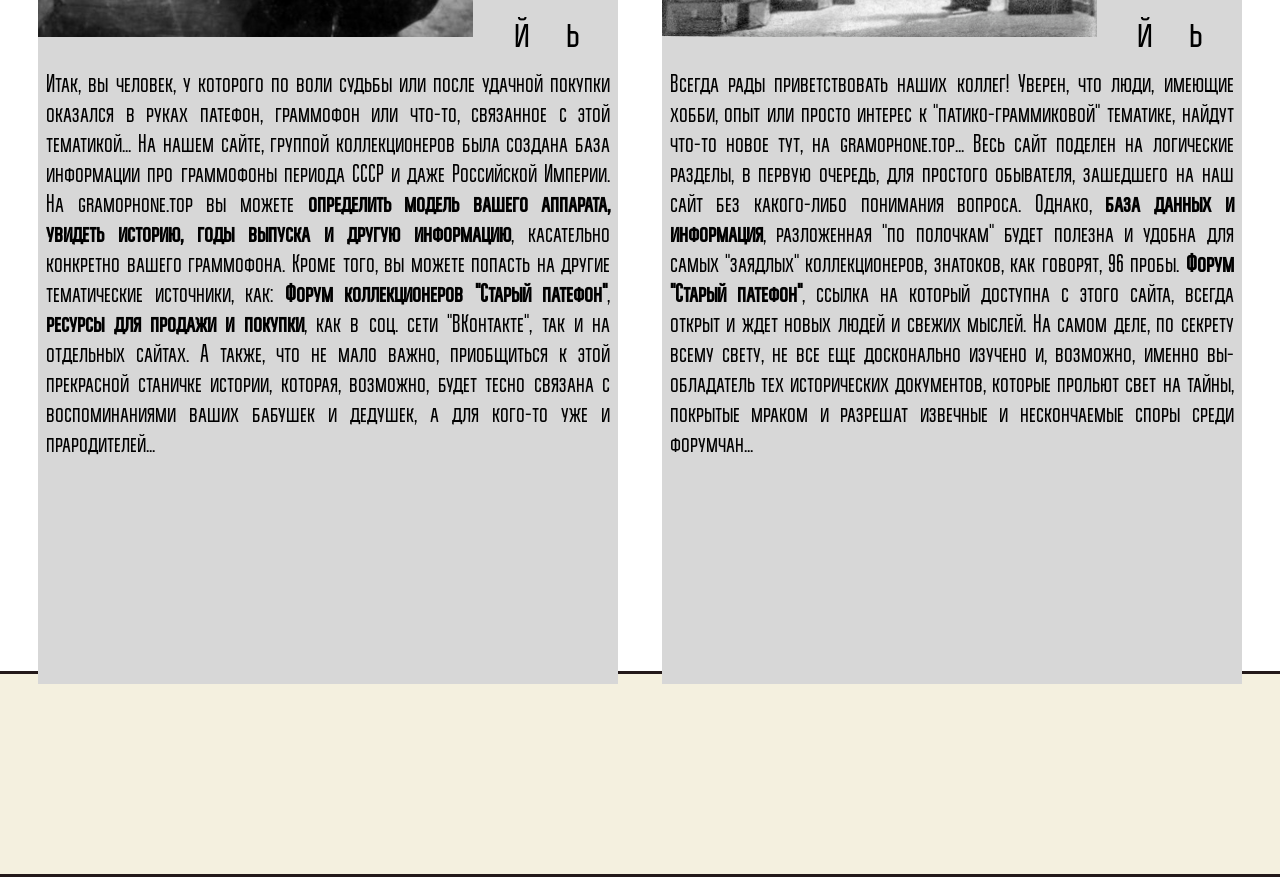
==== commit 40398450: "Update index.html" ====
--- a/index.html
+++ b/index.html
@@ -14,10 +14,11 @@
 </head>
 
 <body>
+
     <header>
         <!--	Хеадэр (блок с кнопками)-->
         <div class="header">
-            <img class="nadpis" src="img/text.svg" alt="">
+            <img class="nadpis" src="img/tex.svg" alt="">
             <p class="buttons1">
                 <button class="btn trans">Найти модель граммофона</button>
                 <button class="btn trans" onclick="window.location='http://oldpatefon.profiforum.ru'">Форум</button>
@@ -61,6 +62,7 @@
 
         </div>
     </header>
+
     <!--Слайдер-->
     <div class="slider">
         <ul id="lightSlider">
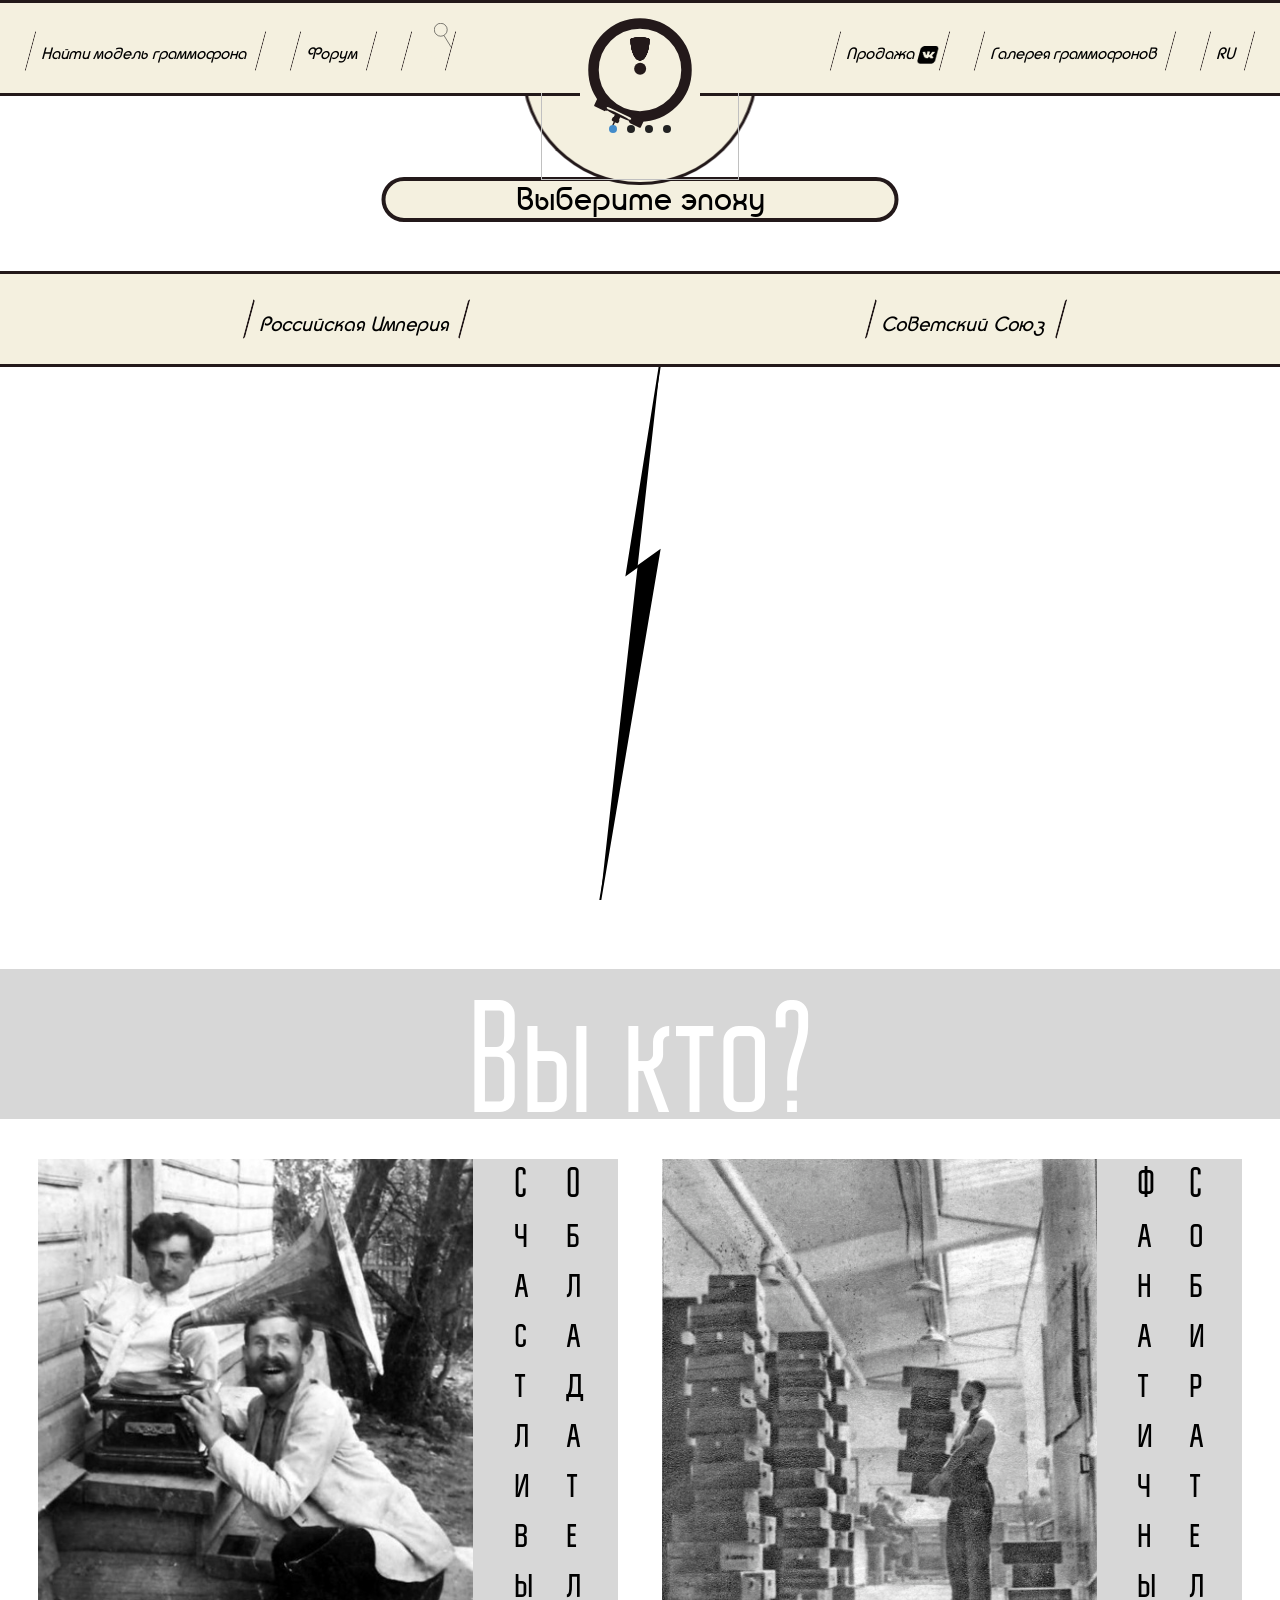
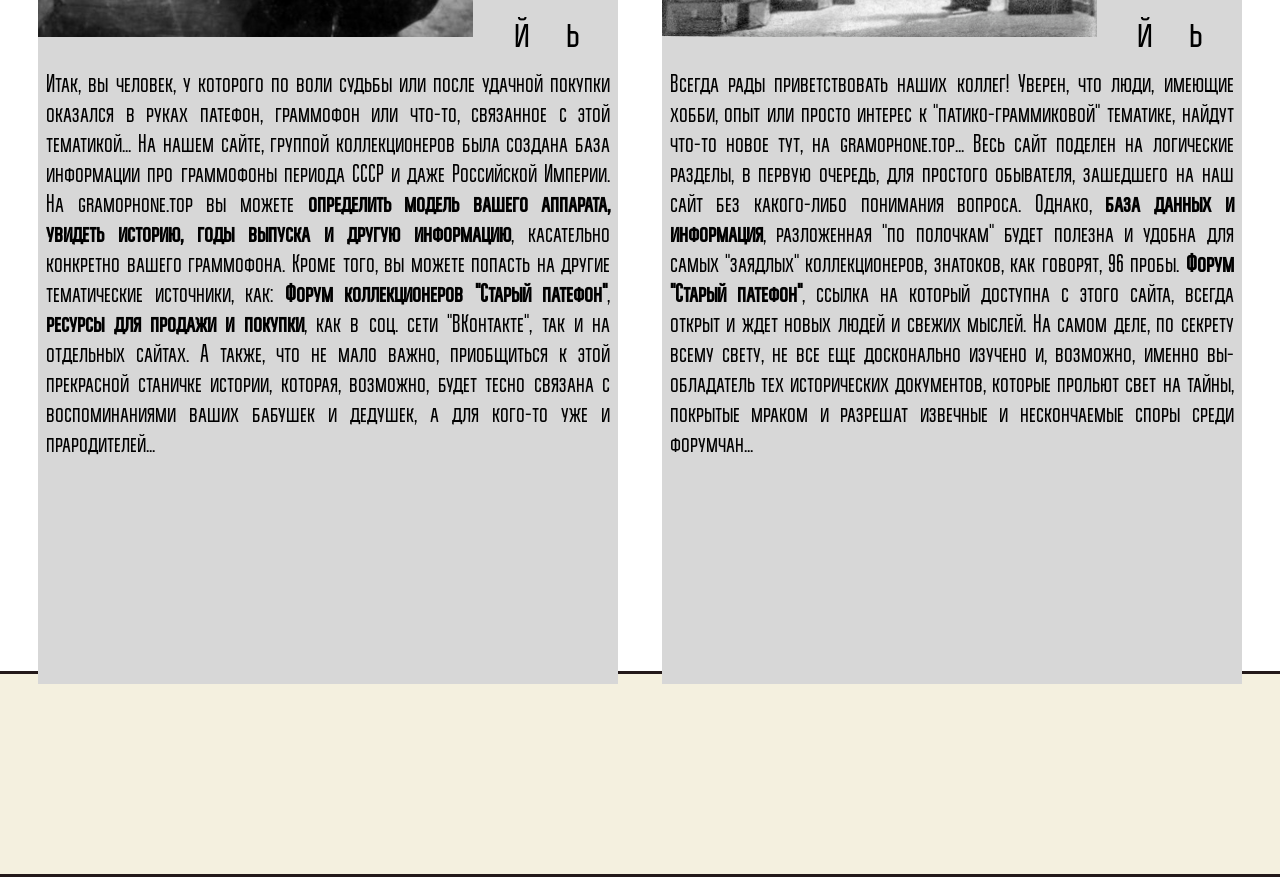
==== commit 0837d13a: "Rename siteindex.html to index.html" ====
--- a/index.html
+++ b/index.html
@@ -14,7 +14,7 @@
 </head>
 
 <body>
-
+    
     <header>
         <!--	Хеадэр (блок с кнопками)-->
         <div class="header">
@@ -62,7 +62,7 @@
 
         </div>
     </header>
-
+    
     <!--Слайдер-->
     <div class="slider">
         <ul id="lightSlider">
--- a/sitestyle.css
+++ b/sitestyle.css
@@ -23,13 +23,14 @@
 body {
     margin: 0;
     padding: 0;
-    height: auto;
     box-sizing: content-box;
+    min-width: 1050px;
 }
 
 /*Слайдер*/
 #lightSlider {
     margin-top: 0px;
+    width: 100%;
 }
 
 .fotka {
@@ -44,7 +45,7 @@
     border-top: 3px solid #23191A;
     border-bottom: 3px solid #23191A;
     position: relative;
-    z-index: 3000;
+    z-index: 30;
 }
 
 .logogo {
@@ -104,9 +105,8 @@
 }
 
 .spaceq {
-    height: 87px;
+    height: 90px;
     width: 250px;
-    top: 3px;
     left: 50%;
     background-color: #F4F0DF;
     -webkit-transform: translateX(-50%);
@@ -129,8 +129,8 @@
     margin-left: 50%;
     -webkit-transform: translateX(-50%);
     transform: translateX(-50%);
-    width: 1300px;
-    top: 6px;
+    width: 198px;
+    height: 177px;
     z-index: 6;
     pointer-events: none;
 }
@@ -370,7 +370,7 @@
     left: 50%;
     background: #D7D7D7;
     height: 150px;
-    width: 94%;
+    width: auto;
     position: relative;
     -webkit-transform: translateX(-50%);
     transform: translateX(-50%);
